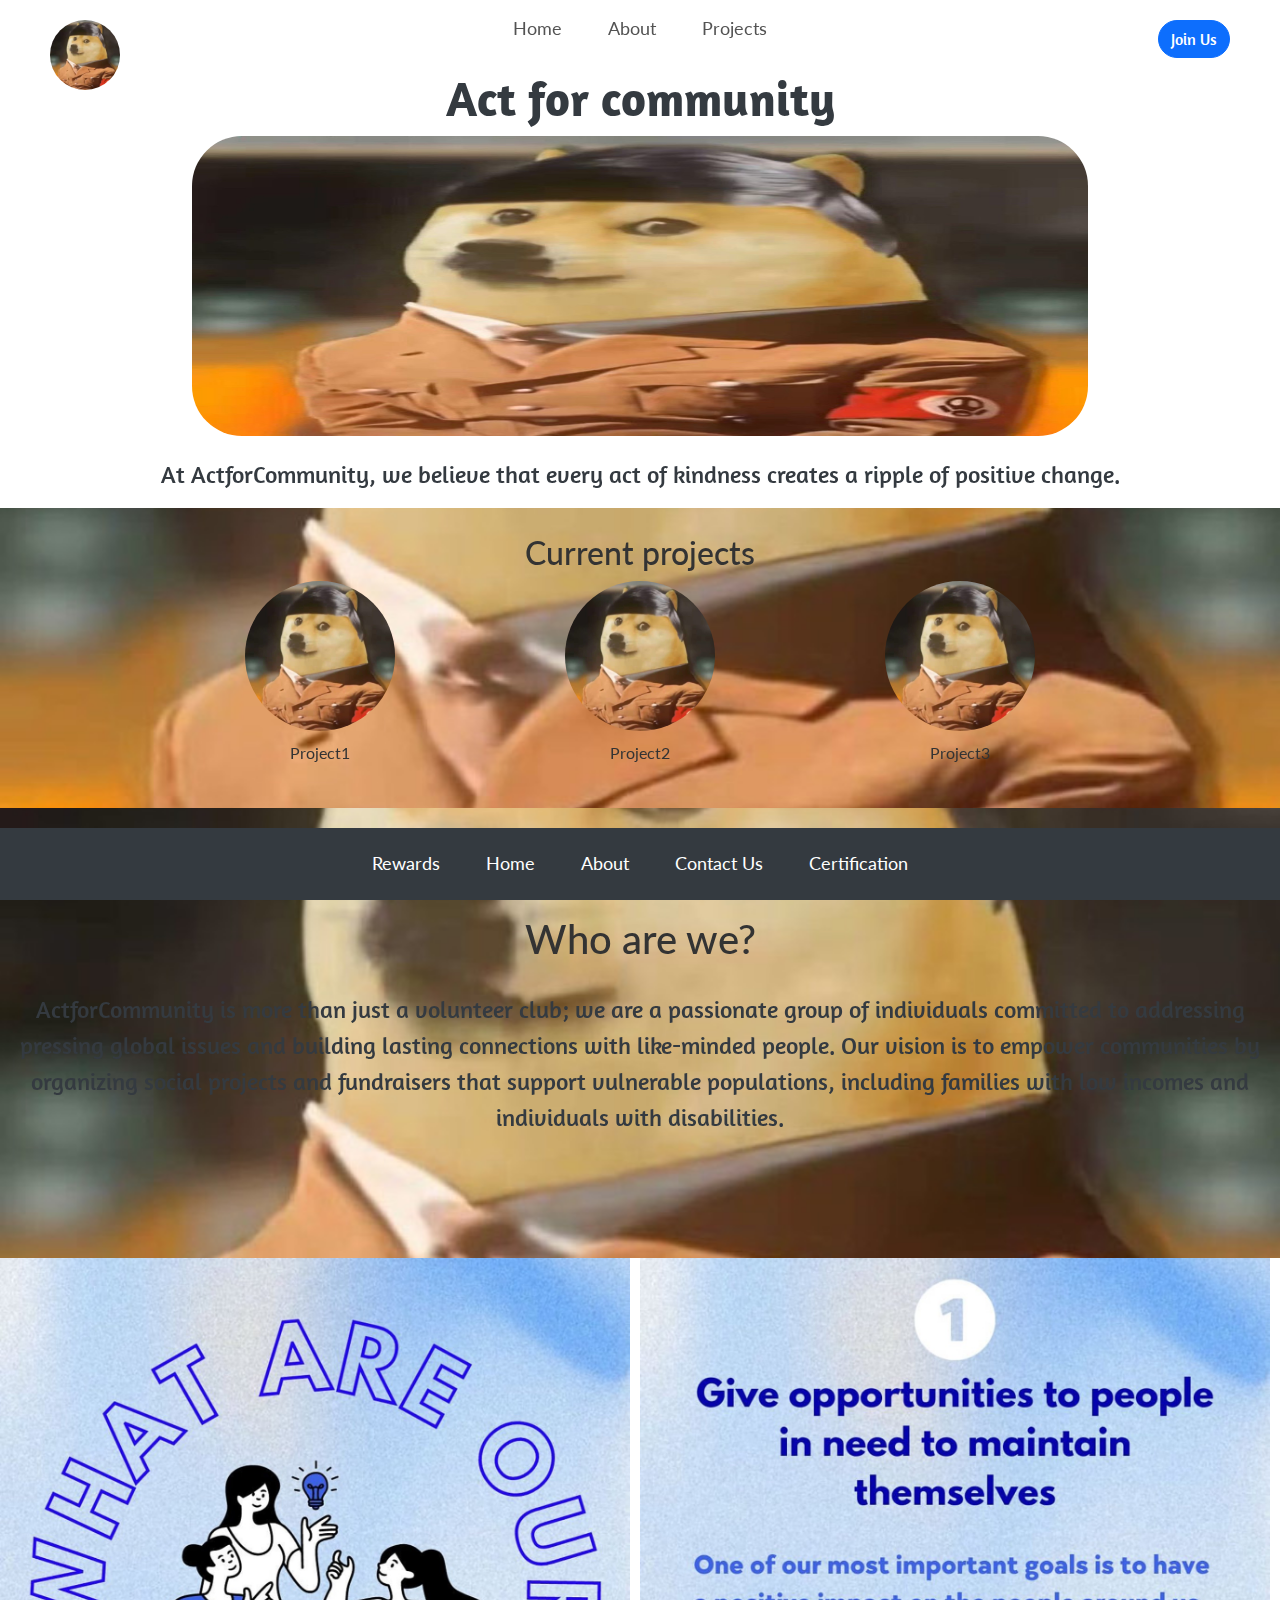
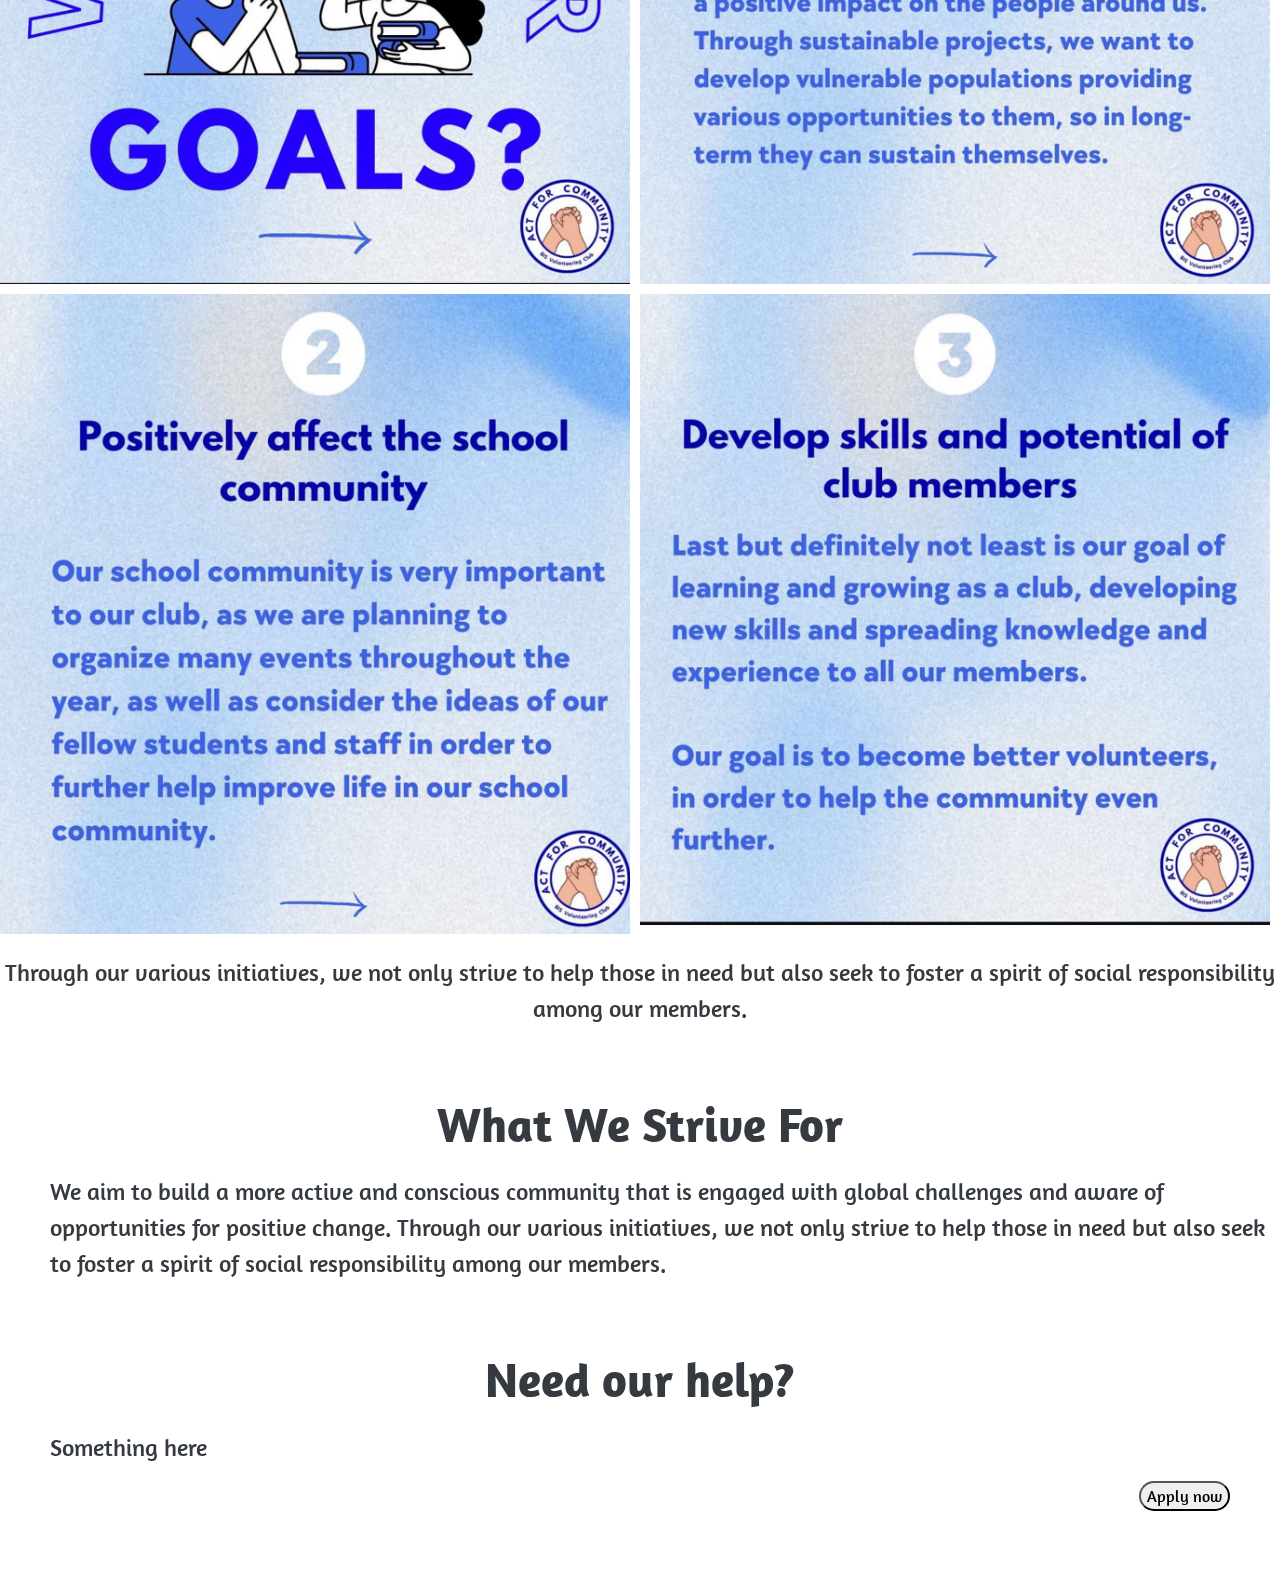
==== index.html @ 1ef2b819 "Combine homepage and about us together. Finished everything in the design, just the same thing as de" ====
<!DOCTYPE html>
<html lang="en">
<head>
    <meta charset="UTF-8">
    <meta name="viewport" content="width=device-width, initial-scale=1.0">
    <title>Title</title>

    <!-- Google Fonts -->
    <link href="https://fonts.googleapis.com/css2?family=Amaranth:wght@400;700&family=Lato:wght@100;300;400;700;900&display=swap" rel="stylesheet">

    <!-- Bootstrap CSS -->
    <link href="https://cdn.jsdelivr.net/npm/bootstrap@5.3.3/dist/css/bootstrap.min.css" rel="stylesheet" integrity="sha384-QWTKZyjpPEjISv5WaRU9OFeRpok6YctnYmDr5pNlyT2bRjXh0JMhjY6hW+ALEwIH" crossorigin="anonymous">

    <!-- Custom CSS -->
    <link href="styles.css" rel="stylesheet">
</head>
<body>
<!-- Logo -->
<img src="image.jpg" class="top-left-logo" alt="Logo" width="70" height="70">
<!-- Main Title -->
<h1 class="main-title">Act for community</h1>
<!-- Picture Under Title -->
<img src="image.jpg" class="picture-under-title" alt="Picture Under Title" width="300" height="300">
<!-- text under picture -->
<p class="text-under-picture">At ActforCommunity, we believe that every act of kindness creates a ripple of positive change.</p>
<div class="transparent-section">
    <h2>Current projects</h2>
    <div class="circle-container">
        <div class="circle">
            <img src="image.jpg" alt="Image 1">
            <p>Project1</p>
        </div>
        <div class="circle">
            <img src="image.jpg" alt="Image 2">
            <p>Project2</p>
        </div>
        <div class="circle">
            <img src="image.jpg" alt="Image 3">
            <p>Project3</p>
        </div>
    </div>
</div>
<!-- background -->
<div class="background">
    <h1>Who are we?</h1>
    <p class="text-under-picture">ActforCommunity is more than just a volunteer club; we are a passionate group of individuals committed to addressing pressing global issues and building lasting connections with like-minded people. Our vision is to empower communities by organizing social projects and fundraisers that support vulnerable populations, including families with low incomes and individuals with disabilities.
    </p>
</div>
<div class="gallery">
    <div class="item"><img src="pic1.jpg" alt="Image 1"></div>
    <div class="item"><img src="pic2.jpg" alt="Image 2"></div>
    <div class="item"><img src="pic3.jpg" alt="Image 3"></div>
    <div class="item"><img src="pic4.jpg" alt="Image 4"></div>
</div>
<p class="text-under-picture">Through our various initiatives, we not only strive to help those in need but also seek to foster a spirit of social responsibility among our members.</p>
<h1 class="main-title">What We Strive For</h1>
<p class="text-left">We aim to build a more active and conscious community that is engaged with global challenges and aware of opportunities for positive change. Through our various initiatives, we not only strive to help those in need but also seek to foster a spirit of social responsibility among our members.</p>
<h1 class="main-title">Need our help?</h1>
<p class="text-left">Something here</p>
<button class="btn-right" onclick="location.href='contactUs.html'">Apply now</button>
<!-- Join Us Button -->
<button class="btn btn-primary top-right-button" onclick="location.href='joinUs.html'">Join Us</button>

<!-- Top Navbar -->
<nav class="navbar navbar-expand-lg fixed-top navbar-top">
    <div class="container justify-content-center">
        <ul class="navbar-nav">
            <li class="nav-item"><a class="nav-link" href="#">Home</a></li>
            <li class="nav-item"><a class="nav-link" href="#">About</a></li>
            <li class="nav-item"><a class="nav-link" href="#">Projects</a></li>
        </ul>
    </div>
</nav>

<!-- Bottom Navbar -->
<nav class="navbar navbar-expand-lg fixed-bottom navbar-bottom">
    <div class="container justify-content-center">
        <ul class="navbar-nav">
            <li class="nav-item"><a class="nav-link" href="#">Rewards</a></li>
            <li class="nav-item"><a class="nav-link" href="#">Home</a></li>
            <li class="nav-item"><a class="nav-link" href="#">About</a></li>
            <li class="nav-item"><a class="nav-link" href="#">Contact Us</a></li>
            <li class="nav-item"><a class="nav-link" href="#">Certification</a></li>
        </ul>
    </div>
</nav>
</body>
</html>
---- styles.css ----
body {
    font-family: 'Lato', sans-serif;
}

.top-left-logo {
    position: fixed;
    top: 20px;
    left: 50px;
    border-radius: 50px;
    font-family: 'Amaranth', sans-serif;
    z-index: 2;
}

.main-title{
    font-family: 'Amaranth', sans-serif;
    font-size: 3rem;
    font-weight: 700;
    color: #343a40;
    text-align: center;
    margin-top: 70px;
}

.picture-under-title { /*center the image*/
    display: block;
    margin-left: auto;
    margin-right: auto;
    width: 70%;
    border-radius: 50px;

}

.text-under-picture {
    font-family: 'Amaranth', sans-serif;
    font-size: 1.5rem;
    color: #343a40;
    text-align: center;
    margin-top: 20px;
}

.transparent-section {
    height: 300px; /* 设置高度 */
    background: rgba(255, 255, 255, 0.7); /* 半透明白色背景 */
    background-image: url('image.jpg'); /* 替换为你的背景图片路径 */
    background-size: cover;
    background-position: center;
    background-attachment: fixed; /* 背景图固定 */
    color: #333;
    display: flex;
    justify-content: center;
    align-items: center;
    flex-direction: column;
}

.text-left{
    font-family: 'Amaranth', sans-serif;
    font-size: 1.5rem;
    color: #343a40;
    text-align: left;
    margin-top: 20px;
    margin-left: 50px;
}

.btn-right{
    position: absolute;
    right: 50px;
    border-radius: 50px;
    font-family: 'Amaranth', sans-serif;
    z-index: 2;
}

.circle-container {
    display: flex;
    justify-content: space-around;
    width: 100%;
    max-width: 960px;
}

.circle {
    text-align: center;
}

.circle img {
    border-radius: 50%; /* 圆形图片 */
    width: 150px; /* 图片宽度 */
    height: 150px; /* 图片高度 */
    object-fit: cover; /* 保持图片比例 */
}

.circle p {
    margin-top: 10px;
    font-size: 16px;
}

.background {
    background-image: url('image.jpg');
    background-size: cover;
    background-position: center;
    /*background-attachment: fixed;*/
    color: #333;
    display: flex;
    justify-content: center;
    align-items: center;
    flex-direction: column;
    width: 100%;
    height: 50vh;
}

.gallery {
    display: flex;
    flex-wrap: wrap;
    gap: 10px; /* 图片之间的间距 */
}

.item {
    flex: 1 1 calc(50% - 10px); /* 每个项目的宽度为50%，减去间距的一半 */
    max-width: calc(50% - 10px);
    box-sizing: border-box;
}

.item img {
    width: 100%;
    height: auto;
    display: block;
}

.top-right-button {
    position: fixed;
    top: 20px;
    right: 50px;
    border-radius: 50px;
    font-family: 'Amaranth', sans-serif;
    z-index: 2;
}

.navbar-top{
    z-index: -1;
}

/* 顶部导航栏无背景色 */
.navbar-top .nav-link {
    color: #535353;
    font-size: 1.1rem;
    margin: 0 15px;
    transition: color 0.3s;
}

.navbar-top .nav-link:hover {
    color: #ffc107;
}

.navbar-bottom {
    background-color: #343a40;
    padding: 15px 0;
}

.navbar-bottom .nav-link {
    color: #ffffff;
    font-size: 1.1rem;
    margin: 0 15px;
    transition: color 0.3s;
}

.navbar-bottom .nav-link:hover {
    color: #ffc107;
}
body::after {
    content: '';
    display: block;
    height: 100px; /* 空白的高度 */
}
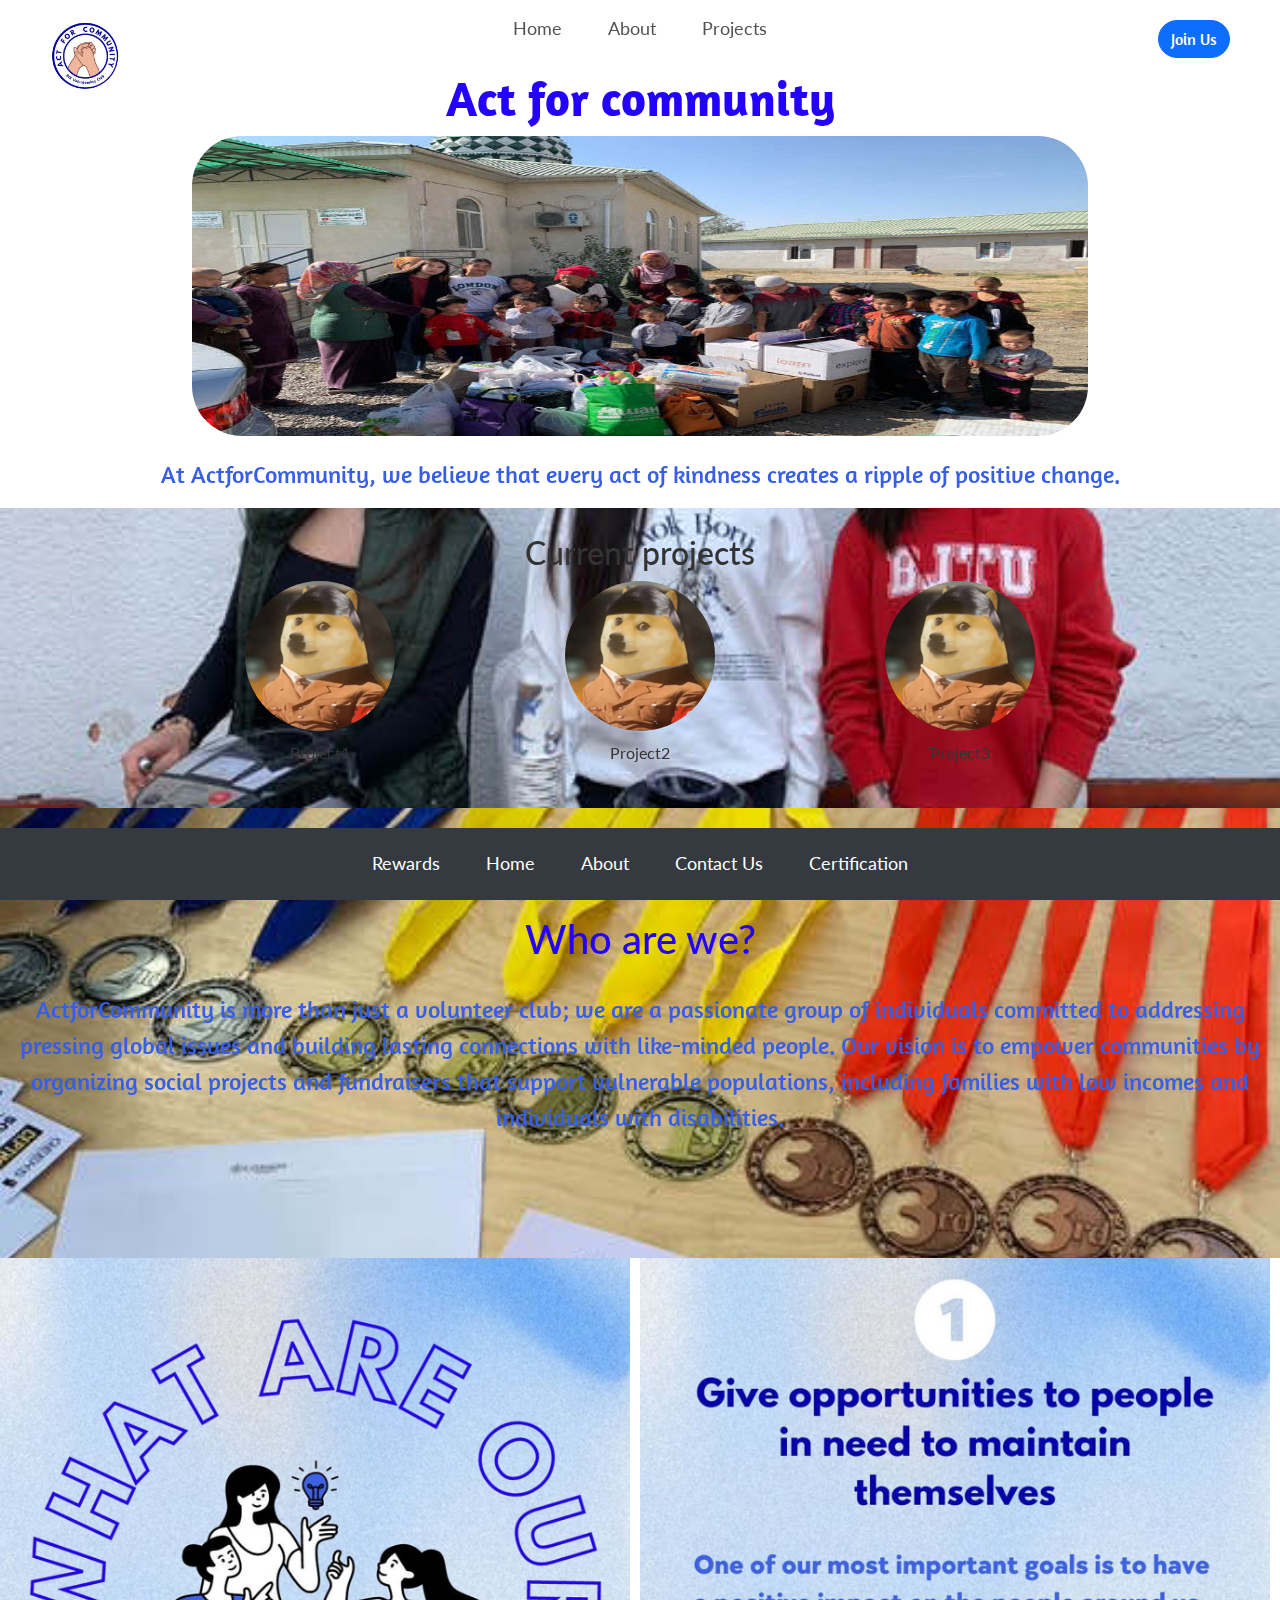
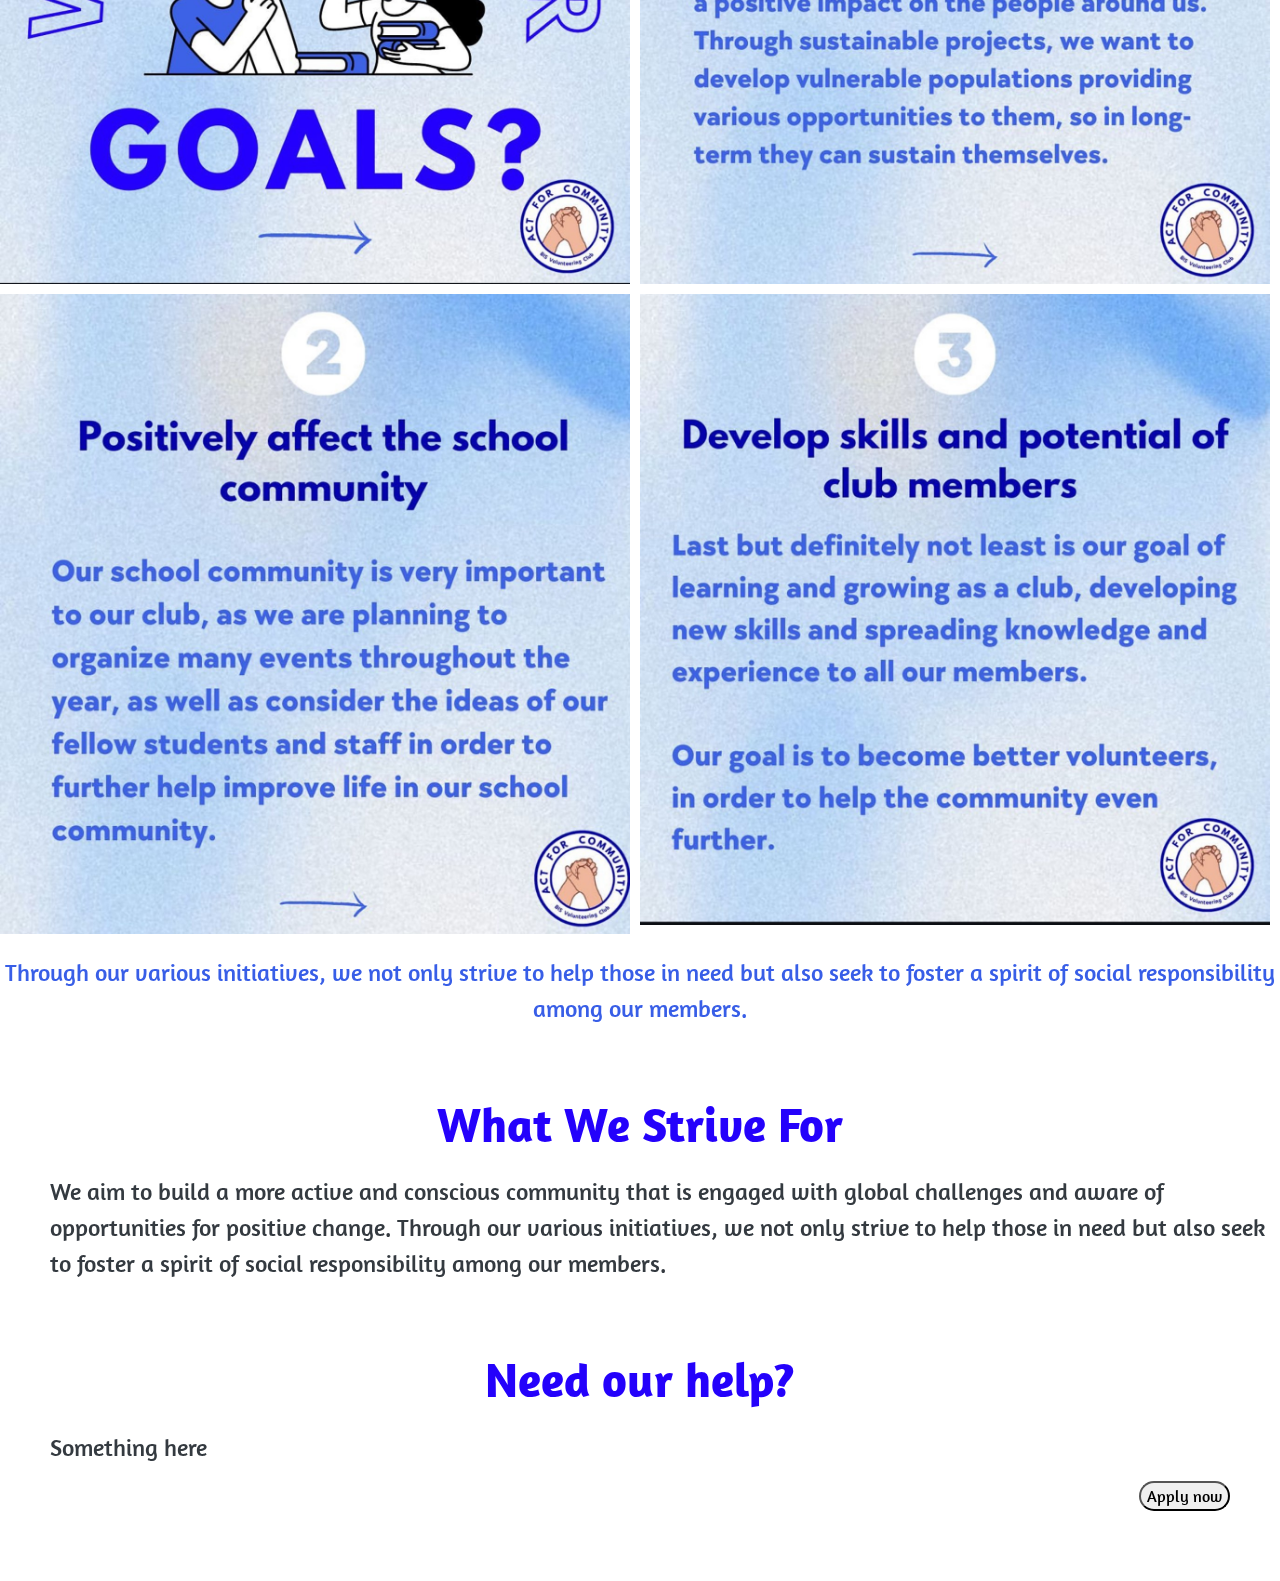
==== commit d7577bbf: "Change color of fonts. Sub pictures." ====
--- a/index.html
+++ b/index.html
@@ -16,11 +16,11 @@
 </head>
 <body>
 <!-- Logo -->
-<img src="image.jpg" class="top-left-logo" alt="Logo" width="70" height="70">
+<img src="logo.png" class="top-left-logo" alt="Logo" width="70" height="70">
 <!-- Main Title -->
 <h1 class="main-title">Act for community</h1>
 <!-- Picture Under Title -->
-<img src="image.jpg" class="picture-under-title" alt="Picture Under Title" width="300" height="300">
+<img src="p1.jpg" class="picture-under-title" alt="Picture Under Title" width="300" height="300">
 <!-- text under picture -->
 <p class="text-under-picture">At ActforCommunity, we believe that every act of kindness creates a ripple of positive change.</p>
 <div class="transparent-section">
--- a/styles.css
+++ b/styles.css
@@ -15,7 +15,7 @@
     font-family: 'Amaranth', sans-serif;
     font-size: 3rem;
     font-weight: 700;
-    color: #343a40;
+    color: #2401FB;
     text-align: center;
     margin-top: 70px;
 }
@@ -32,18 +32,18 @@
 .text-under-picture {
     font-family: 'Amaranth', sans-serif;
     font-size: 1.5rem;
-    color: #343a40;
+    color: #385EE7;
     text-align: center;
     margin-top: 20px;
 }
 
 .transparent-section {
     height: 300px; /* 设置高度 */
-    background: rgba(255, 255, 255, 0.7); /* 半透明白色背景 */
-    background-image: url('image.jpg'); /* 替换为你的背景图片路径 */
+    background: rgba(255, 255, 255, 0.7);
+    background-image: url('p2.jpg');
     background-size: cover;
     background-position: center;
-    background-attachment: fixed; /* 背景图固定 */
+    background-attachment: fixed;
     color: #333;
     display: flex;
     justify-content: center;
@@ -80,10 +80,10 @@
 }
 
 .circle img {
-    border-radius: 50%; /* 圆形图片 */
-    width: 150px; /* 图片宽度 */
-    height: 150px; /* 图片高度 */
-    object-fit: cover; /* 保持图片比例 */
+    border-radius: 50%;
+    width: 150px;
+    height: 150px;
+    object-fit: cover;
 }
 
 .circle p {
@@ -92,11 +92,11 @@
 }
 
 .background {
-    background-image: url('image.jpg');
+    background-image: url('p4.jpg');
     background-size: cover;
     background-position: center;
     /*background-attachment: fixed;*/
-    color: #333;
+    color: #2401FB;
     display: flex;
     justify-content: center;
     align-items: center;
@@ -108,11 +108,11 @@
 .gallery {
     display: flex;
     flex-wrap: wrap;
-    gap: 10px; /* 图片之间的间距 */
+    gap: 10px;
 }
 
 .item {
-    flex: 1 1 calc(50% - 10px); /* 每个项目的宽度为50%，减去间距的一半 */
+    flex: 1 1 calc(50% - 10px); /* 50% width of objects minus gap */
     max-width: calc(50% - 10px);
     box-sizing: border-box;
 }
@@ -136,7 +136,6 @@
     z-index: -1;
 }
 
-/* 顶部导航栏无背景色 */
 .navbar-top .nav-link {
     color: #535353;
     font-size: 1.1rem;
@@ -166,5 +165,5 @@
 body::after {
     content: '';
     display: block;
-    height: 100px; /* 空白的高度 */
+    height: 100px; /* height of blank */
 }